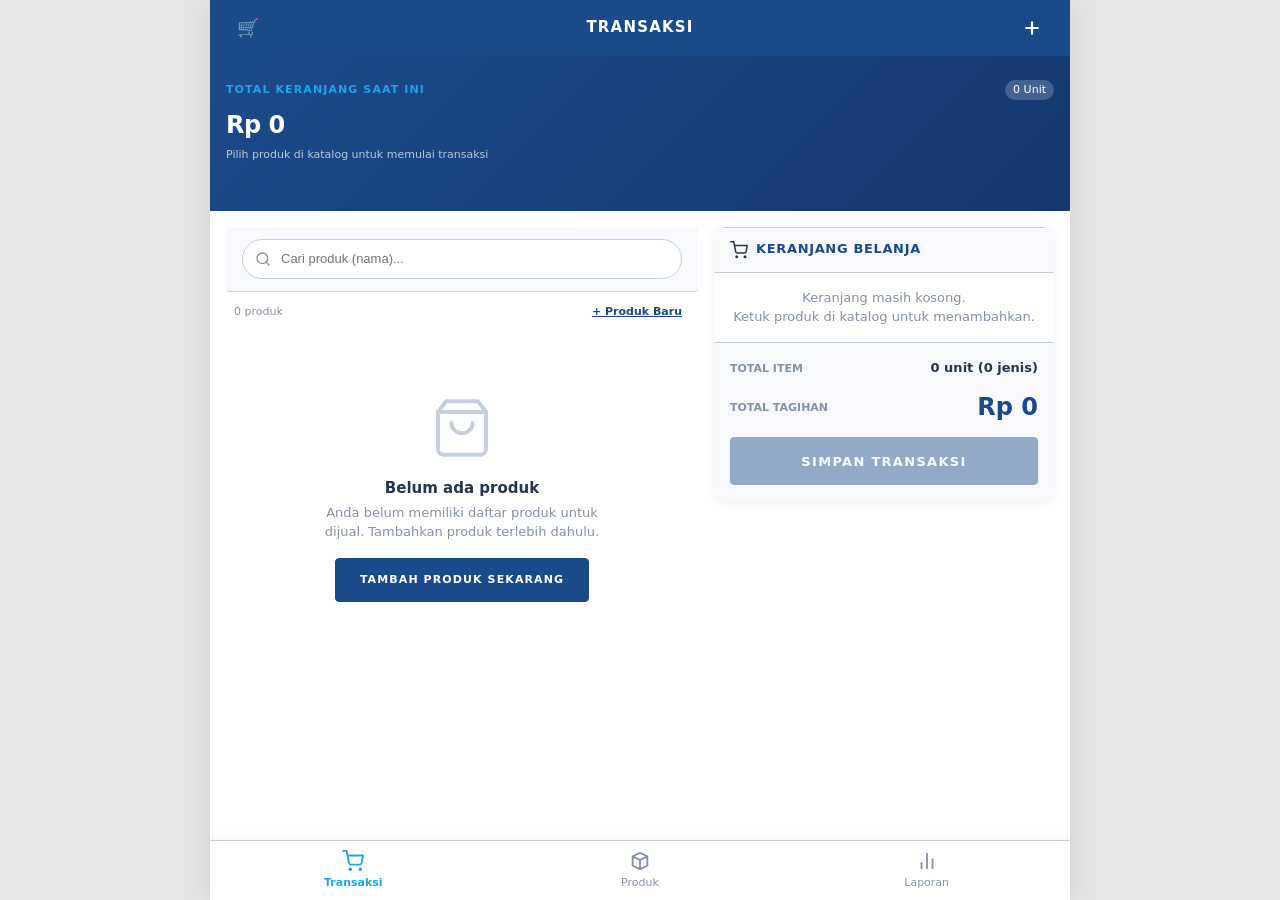
==== index.html @ 45772c85 "first" ====
<!DOCTYPE html>
<html lang="id">
<head>
  <meta charset="UTF-8">
  <meta name="viewport" content="width=device-width, initial-scale=1.0">
  <title>Griyo POS Lite</title>
  <meta http-equiv="refresh" content="0; url=transaksi.html">
  <script>
    window.location.replace('transaksi.html');
  </script>
</head>
<body>
  <p>Mengarahkan ke halaman transaksi... <a href="transaksi.html">Klik di sini jika tidak otomatis beralih</a>.</p>
</body>
</html>
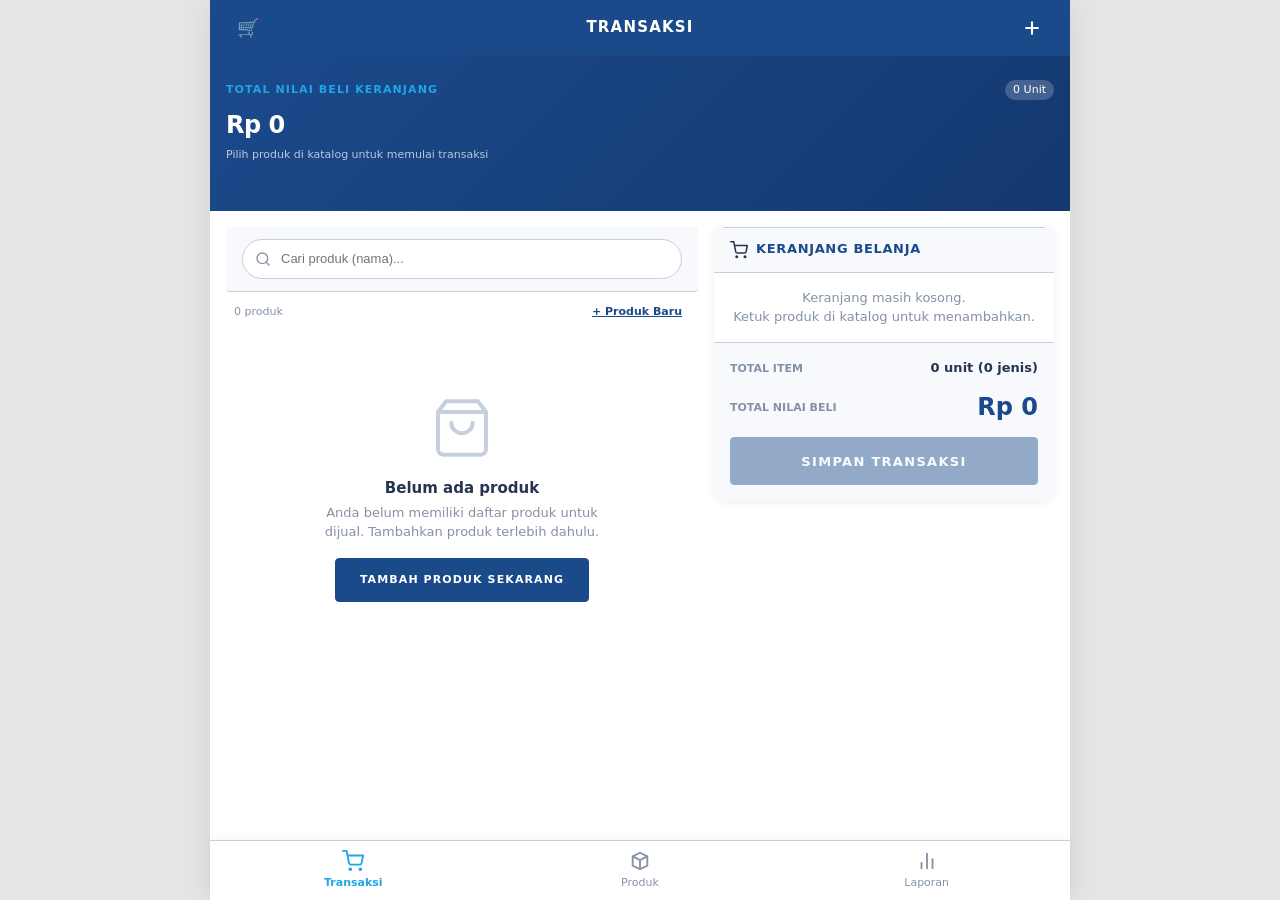
==== commit 90578860: "Fitur Support PWA" ====
--- a/index.html
+++ b/index.html
@@ -4,6 +4,14 @@
   <meta charset="UTF-8">
   <meta name="viewport" content="width=device-width, initial-scale=1.0">
   <title>Griyo POS Lite</title>
+  <link rel="manifest" href="manifest.json">
+  <meta name="theme-color" content="#1b4a8b">
+  <meta name="apple-mobile-web-app-capable" content="yes">
+  <meta name="apple-mobile-web-app-status-bar-style" content="black-translucent">
+  <meta name="apple-mobile-web-app-title" content="Griyo POS">
+  <link rel="apple-touch-icon" href="icons/icon-192.png">
+  <link rel="icon" type="image/png" sizes="192x192" href="icons/icon-192.png">
+  <link rel="icon" type="image/svg+xml" href="icons/icon.svg">
   <meta http-equiv="refresh" content="0; url=transaksi.html">
   <script>
     window.location.replace('transaksi.html');
@@ -11,6 +19,7 @@
 </head>
 <body>
   <p>Mengarahkan ke halaman transaksi... <a href="transaksi.html">Klik di sini jika tidak otomatis beralih</a>.</p>
+  <script src="js/pwa.js"></script>
 </body>
 </html>
 
